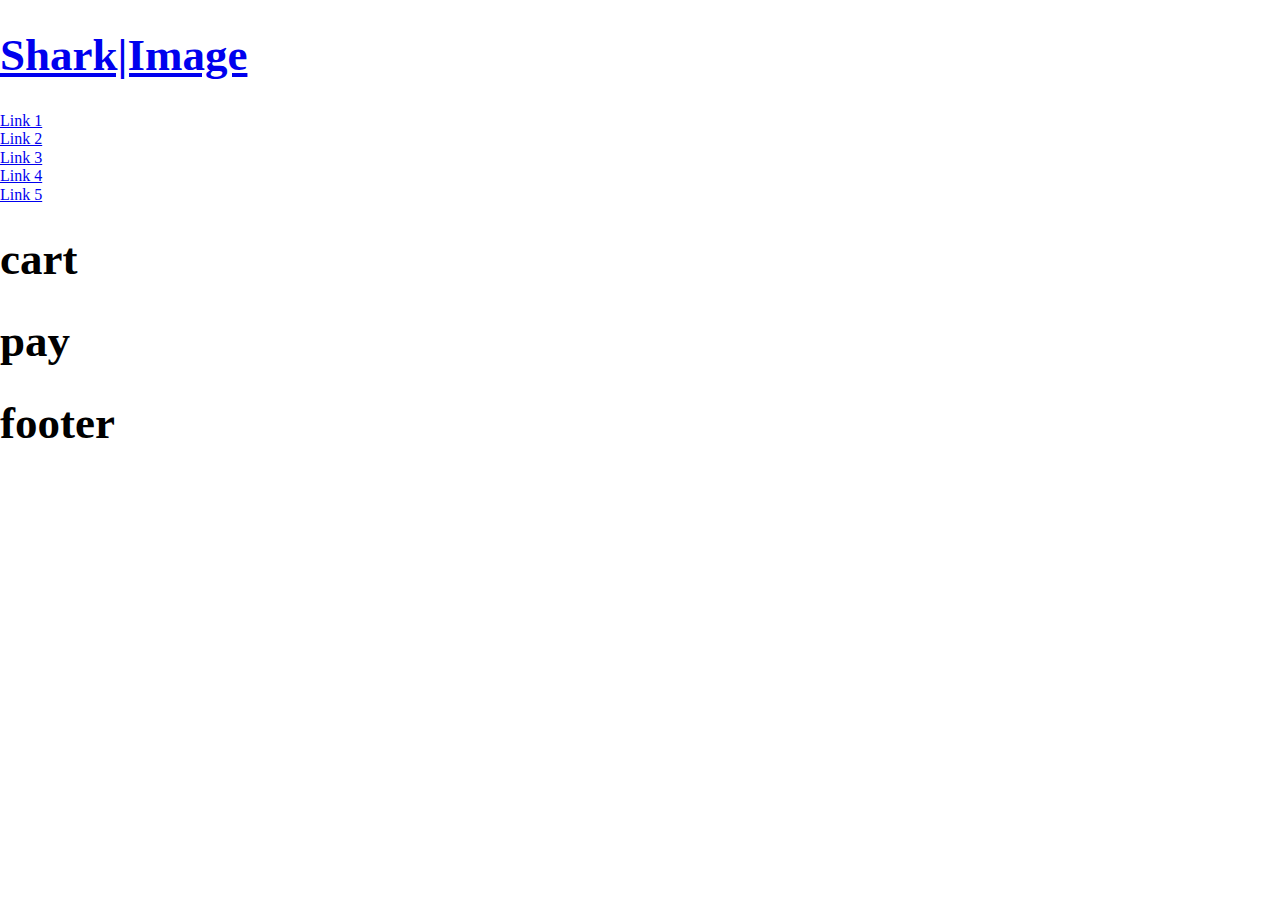
==== deploy/checkout.html @ 397b5312 "worked on nav and minor updates" ====
<!DOCTYPE html>
<html lang="en">
<head>
    <meta charset="UTF-8">
    <meta name="viewport" content="width=device-width, initial-scale=1.0">
    <meta http-equiv="X-UA-Compatible" content="ie=edge">
    <link rel="preconnect" href="https://fonts.googleapis.com">
    <link rel="preconnect" href="https://fonts.gstatic.com" crossorigin>
    <link href="https://fonts.googleapis.com/css2?family=Josefin+Sans:wght@700&display=swap" rel="stylesheet">
    <link rel="stylesheet" href="css/styles.css">
    <title>SharkNinja Vacuum Final</title>
</head>

<body>
    <header>
        <aside id="logo-container">
            <a href="/">
                <h1>Shark|Image</h1>
            </a>
        </aside>
    
        <section id="burger-container">
            <div id="burger-btn">
                <div></div>
                <div></div>
                <div></div>
            </div>
        </section>
    
        <nav id="main-menu">
            <ul >
                <li><a href="#">Link 1</a></li>
                <li><a href="#">Link 2</a></li>
                <li><a href="#">Link 3</a></li>
                <li><a href="#">Link 4</a></li>
                <li><a href="3">Link 5</a></li>
            </ul>
        </nav>
    </header>

    <h1>cart</h1>
    <h1>pay</h1>

    <h1>footer</h1>
    
</body>

</html>
---- deploy/css/styles.css ----
/* =============
    Mixins
============= */
/* ---------------- Media Queries ---------------- */
/* =============
    Variables
============= */
:root {
  --black: #000000;
  --white: #ffffff;
}

/*! normalize.css v8.0.1 | MIT License | github.com/necolas/normalize.css */
/* Document
   ========================================================================== */
/**
 * 1. Correct the line height in all browsers.
 * 2. Prevent adjustments of font size after orientation changes in iOS.
 */
html {
  line-height: 1.15; /* 1 */
  -webkit-text-size-adjust: 100%; /* 2 */
}

/* Sections
   ========================================================================== */
/**
 * Remove the margin in all browsers.
 */
body {
  margin: 0;
}

/**
 * Render the `main` element consistently in IE.
 */
main {
  display: block;
}

/**
 * Correct the font size and margin on `h1` elements within `section` and
 * `article` contexts in Chrome, Firefox, and Safari.
 */
h1 {
  font-size: 2em;
  margin: 0.67em 0;
}

/* Grouping content
   ========================================================================== */
/**
 * 1. Add the correct box sizing in Firefox.
 * 2. Show the overflow in Edge and IE.
 */
hr {
  box-sizing: content-box; /* 1 */
  height: 0; /* 1 */
  overflow: visible; /* 2 */
}

/**
 * 1. Correct the inheritance and scaling of font size in all browsers.
 * 2. Correct the odd `em` font sizing in all browsers.
 */
pre {
  font-family: monospace, monospace; /* 1 */
  font-size: 1em; /* 2 */
}

/* Text-level semantics
   ========================================================================== */
/**
 * Remove the gray background on active links in IE 10.
 */
a {
  background-color: transparent;
}

/**
 * 1. Remove the bottom border in Chrome 57-
 * 2. Add the correct text decoration in Chrome, Edge, IE, Opera, and Safari.
 */
abbr[title] {
  border-bottom: none; /* 1 */
  text-decoration: underline; /* 2 */
  text-decoration: underline dotted; /* 2 */
}

/**
 * Add the correct font weight in Chrome, Edge, and Safari.
 */
b,
strong {
  font-weight: bolder;
}

/**
 * 1. Correct the inheritance and scaling of font size in all browsers.
 * 2. Correct the odd `em` font sizing in all browsers.
 */
code,
kbd,
samp {
  font-family: monospace, monospace; /* 1 */
  font-size: 1em; /* 2 */
}

/**
 * Add the correct font size in all browsers.
 */
small {
  font-size: 80%;
}

/**
 * Prevent `sub` and `sup` elements from affecting the line height in
 * all browsers.
 */
sub,
sup {
  font-size: 75%;
  line-height: 0;
  position: relative;
  vertical-align: baseline;
}

sub {
  bottom: -0.25em;
}

sup {
  top: -0.5em;
}

/* Embedded content
   ========================================================================== */
/**
 * Remove the border on images inside links in IE 10.
 */
img {
  border-style: none;
}

/* Forms
   ========================================================================== */
/**
 * 1. Change the font styles in all browsers.
 * 2. Remove the margin in Firefox and Safari.
 */
button,
input,
optgroup,
select,
textarea {
  font-family: inherit; /* 1 */
  font-size: 100%; /* 1 */
  line-height: 1.15; /* 1 */
  margin: 0; /* 2 */
}

/**
 * Show the overflow in IE.
 * 1. Show the overflow in Edge.
 */
button,
input { /* 1 */
  overflow: visible;
}

/**
 * Remove the inheritance of text transform in Edge, Firefox, and IE.
 * 1. Remove the inheritance of text transform in Firefox.
 */
button,
select { /* 1 */
  text-transform: none;
}

/**
 * Correct the inability to style clickable types in iOS and Safari.
 */
button,
[type=button],
[type=reset],
[type=submit] {
  -webkit-appearance: button;
}

/**
 * Remove the inner border and padding in Firefox.
 */
button::-moz-focus-inner,
[type=button]::-moz-focus-inner,
[type=reset]::-moz-focus-inner,
[type=submit]::-moz-focus-inner {
  border-style: none;
  padding: 0;
}

/**
 * Restore the focus styles unset by the previous rule.
 */
button:-moz-focusring,
[type=button]:-moz-focusring,
[type=reset]:-moz-focusring,
[type=submit]:-moz-focusring {
  outline: 1px dotted ButtonText;
}

/**
 * Correct the padding in Firefox.
 */
fieldset {
  padding: 0.35em 0.75em 0.625em;
}

/**
 * 1. Correct the text wrapping in Edge and IE.
 * 2. Correct the color inheritance from `fieldset` elements in IE.
 * 3. Remove the padding so developers are not caught out when they zero out
 *    `fieldset` elements in all browsers.
 */
legend {
  box-sizing: border-box; /* 1 */
  color: inherit; /* 2 */
  display: table; /* 1 */
  max-width: 100%; /* 1 */
  padding: 0; /* 3 */
  white-space: normal; /* 1 */
}

/**
 * Add the correct vertical alignment in Chrome, Firefox, and Opera.
 */
progress {
  vertical-align: baseline;
}

/**
 * Remove the default vertical scrollbar in IE 10+.
 */
textarea {
  overflow: auto;
}

/**
 * 1. Add the correct box sizing in IE 10.
 * 2. Remove the padding in IE 10.
 */
[type=checkbox],
[type=radio] {
  box-sizing: border-box; /* 1 */
  padding: 0; /* 2 */
}

/**
 * Correct the cursor style of increment and decrement buttons in Chrome.
 */
[type=number]::-webkit-inner-spin-button,
[type=number]::-webkit-outer-spin-button {
  height: auto;
}

/**
 * 1. Correct the odd appearance in Chrome and Safari.
 * 2. Correct the outline style in Safari.
 */
[type=search] {
  -webkit-appearance: textfield; /* 1 */
  outline-offset: -2px; /* 2 */
}

/**
 * Remove the inner padding in Chrome and Safari on macOS.
 */
[type=search]::-webkit-search-decoration {
  -webkit-appearance: none;
}

/**
 * 1. Correct the inability to style clickable types in iOS and Safari.
 * 2. Change font properties to `inherit` in Safari.
 */
::-webkit-file-upload-button {
  -webkit-appearance: button; /* 1 */
  font: inherit; /* 2 */
}

/* Interactive
   ========================================================================== */
/*
 * Add the correct display in Edge, IE 10+, and Firefox.
 */
details {
  display: block;
}

/*
 * Add the correct display in all browsers.
 */
summary {
  display: list-item;
}

/* Misc
   ========================================================================== */
/**
 * Add the correct display in IE 10+.
 */
template {
  display: none;
}

/**
 * Add the correct display in IE 10.
 */
[hidden] {
  display: none;
}

/* =============
    Base
============= */
ul {
  list-style: none;
  padding: 0px;
  margin: 0px;
}

ul#specs li {
  display: flex;
  flex-direction: row;
  gap: 20px;
}

.button {
  background-color: #A55730;
  text-decoration: none;
  align-items: center;
  font-family: "Avenir Next";
  font-style: normal;
  font-weight: 900;
  font-size: 20px;
  color: white;
  padding: 24px 64px;
  display: inline-block;
  margin: 0 auto;
}

/* =============
    Typography
============= */
h1 {
  font-family: "Avenir Next";
  font-size: 27px;
  font-weight: 900;
  letter-spacing: 0em;
  text-align: left;
}
@media (min-width: 1024px) {
  h1 {
    font-family: Avenir Next;
    font-size: 45px;
    font-weight: 900;
    letter-spacing: 0em;
  }
}

h2 {
  font-family: "Avenir Next";
  font-style: normal;
  font-weight: 400;
  font-size: 16px;
}
@media (min-width: 1024px) {
  h2 {
    font-family: "Avenir Next";
    font-style: normal;
    font-weight: 400;
    font-size: 30px;
  }
}

p {
  font-family: "Avenir Next";
  font-style: normal;
  font-weight: 400;
  font-size: 12px;
}
@media (min-width: 1024px) {
  p {
    font-family: "Avenir Next";
    font-style: normal;
    font-weight: 400;
    font-size: 15px;
  }
}

h5 {
  font-family: "Avenir Next";
  font-style: normal;
  font-weight: 900;
  font-size: 8px;
}
@media (min-width: 1024px) {
  h5 {
    font-family: "Avenir Next";
    font-style: normal;
    font-weight: 900;
    font-size: 12px;
  }
}

h4 {
  font-family: "Avenir Next";
  font-style: normal;
  font-size: 12px;
}
@media (min-width: 1024px) {
  h4 {
    font-family: "Avenir Next";
    font-style: normal;
    font-size: 15px;
  }
}

h6 {
  font-family: "Avenir Next";
  font-style: normal;
  font-weight: 900;
  font-size: 11px;
}

/* =============
    Buttons
============= */
a.btn {
  background-color: orange;
  padding: 26px;
}

/* =============
    Forms
============= */
[type=text], [type=password], [type=date], [type=datetime], [type=datetime-local], [type=month], [type=week], [type=email], [type=number], [type=search], [type=tel], [type=time], [type=url], [type=color], textarea {
  box-shadow: none;
}

[type=text]:focus, [type=password]:focus, [type=date]:focus, [type=datetime]:focus, [type=datetime-local]:focus, [type=month]:focus, [type=week]:focus, [type=email]:focus, [type=number]:focus, [type=search]:focus, [type=tel]:focus, [type=time]:focus, [type=url]:focus, [type=color]:focus, textarea:focus {
  box-shadow: none;
}

input[type=text],
input[type=email],
input[type=password],
textarea {
  -webkit-appearance: none;
}

/* =============
    Navigation
============= */
/* =============
    Header
============= */
/* =============
    Footer
============= */
section#hero {
  background-color: #262734;
  color: white;
  position: relative;
}
section#hero img {
  width: 100%;
}
section#hero article {
  padding: 29px 30px;
}
section#hero article button {
  background-color: #D1AA21;
  border: none;
  border-radius: 100px;
  padding: 0px 21px;
}
section#hero article section#pricecard {
  display: flex;
  flex-direction: row;
  gap: 30px;
  margin-bottom: 50px;
}
section#hero article section#pricecard aside {
  background-color: #B0B4B7;
  color: #262734;
  padding: 15px;
}
section#hero article section#pricecard aside h4 {
  margin: 0;
}
section#hero article section#pricecard aside h1 {
  margin-top: 10px;
}
section#hero article div {
  display: flex;
  flex-direction: row;
  gap: 17px;
  align-items: center;
}
section#hero article div img {
  width: auto;
  height: 23px;
}
@media (min-width: 1024px) {
  section#hero article {
    position: absolute;
    top: 0;
    bottom: 0;
    background: rgba(35, 36, 48, 0.93);
    padding: 100px;
    margin: auto;
    display: flex;
    flex-direction: column;
    justify-content: center;
  }
}

section#specs {
  background-color: #262734;
  color: white;
  padding: 35px;
}
section#specs h1 {
  text-align: center;
}
section#specs ul {
  margin-bottom: 50px;
  text-align: center;
}
section#specs ul li {
  color: white;
  display: flex;
  flex-direction: row;
  gap: 20px;
  margin-bottom: 15px;
  justify-content: center;
}
section#specs ul li img {
  display: none;
}
@media (min-width: 1024px) {
  section#specs ul {
    display: grid;
    grid-template-columns: 1fr 1fr;
    margin-bottom: 50px;
  }
  section#specs ul li {
    color: white;
    display: flex;
    flex-direction: row;
    gap: 20px;
    margin-left: 15%;
    margin-right: 15%;
    margin-bottom: 30px;
    justify-content: flex-start;
  }
  section#specs ul li img {
    display: inline;
  }
}

section#features {
  background-color: #dadada;
  color: #262734;
  padding: 30px;
  text-align: center;
  margin-bottom: 0px;
}
section#features h1 {
  text-align: center;
  padding-bottom: 11px;
}
section#features ul li {
  padding-bottom: 35px;
}
section#features ul li p {
  font-family: "Avenir Next";
  font-style: normal;
  font-weight: 700;
  font-size: 13px;
}
@media (min-width: 1024px) {
  section#features ul li p {
    font-family: "Avenir Next";
    font-style: normal;
    font-weight: 700;
    font-size: 18px;
    line-height: 25px;
    text-align: center;
  }
}
@media (min-width: 1024px) {
  section#features {
    padding-top: 150px;
  }
  section#features h1 {
    text-align: center;
    padding-bottom: 50px;
  }
  section#features ul {
    display: grid;
    grid-template-columns: 1fr 1fr 1fr 1fr;
    justify-content: baseline;
    padding-left: 220px;
    padding-right: 220px;
    padding-bottom: 200px;
    column-gap: 55px;
  }
}

section#reviews {
  background-color: #262734;
  padding: 30px;
}
section#reviews h1 {
  color: white;
  text-align: center;
}
section#reviews ul li {
  background-color: #DADADA;
  margin: 74px;
  padding: 24px;
}
section#reviews ul li article {
  display: flex;
  flex-direction: row;
  align-items: center;
  gap: 11px;
}
section#reviews ul li article img {
  width: 59px;
  height: 59px;
}
section#reviews ul li article div * {
  margin: 0px;
}
section#reviews ul li article div h6 {
  padding-bottom: 8px;
}
section#reviews ul li article .button {
  margin: 300px;
}
@media (min-width: 1024px) {
  section#reviews ul {
    display: grid;
    grid-template-columns: 1fr 1fr 1fr;
    margin-left: 5%;
    margin-right: 5%;
    column-gap: 5px;
  }
  section#reviews ul li {
    margin: 40px;
  }
}
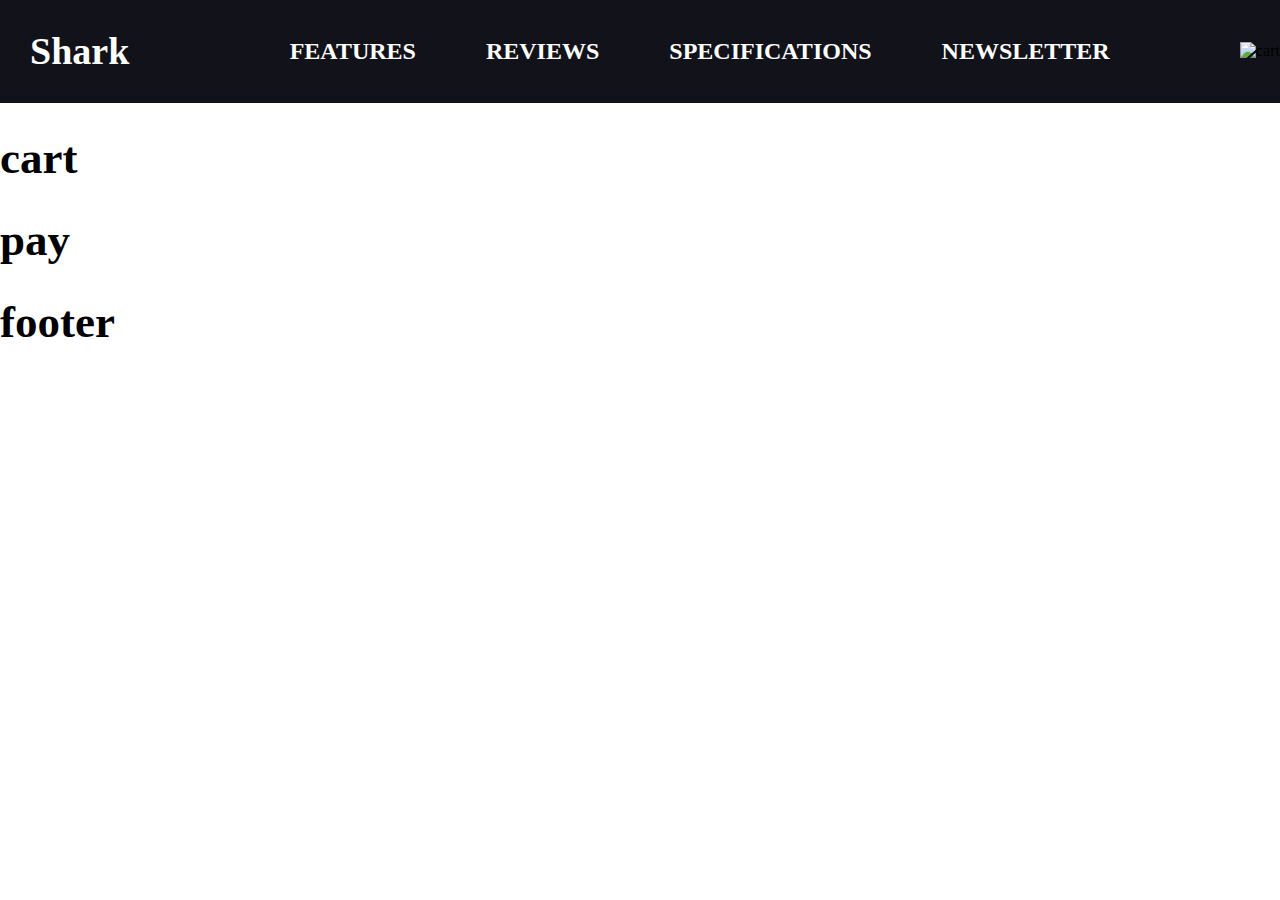
==== commit 59468d49: "added navigation and fixed buttons" ====
--- a/deploy/checkout.html
+++ b/deploy/checkout.html
@@ -13,35 +13,44 @@
 
 <body>
     <header>
-        <aside id="logo-container">
-            <a href="/">
-                <h1>Shark|Image</h1>
-            </a>
-        </aside>
-    
+        
         <section id="burger-container">
-            <div id="burger-btn">
+            <div id="burger-btn"> 
                 <div></div>
                 <div></div>
                 <div></div>
             </div>
         </section>
     
+        <aside id="logo-container">
+            <a href="/">
+                <h1>Shark</h1>
+            </a>
+        </aside>
+    
+        
+    
         <nav id="main-menu">
             <ul >
-                <li><a href="#">Link 1</a></li>
-                <li><a href="#">Link 2</a></li>
-                <li><a href="#">Link 3</a></li>
-                <li><a href="#">Link 4</a></li>
-                <li><a href="3">Link 5</a></li>
+                <li><a href="#">FEATURES</a></li>
+                <li><a href="#">REVIEWS</a></li>
+                <li><a href="#">SPECIFICATIONS</a></li>
+                <li><a href="#">NEWSLETTER</a></li>
             </ul>
         </nav>
+    
+        <div>
+            <img src="" alt="cart">
+        </div>
     </header>
 
     <h1>cart</h1>
     <h1>pay</h1>
 
     <h1>footer</h1>
+
+    <script src="js/scripts-min.js"></script>
+
     
 </body>
 
--- a/deploy/css/styles.css
+++ b/deploy/css/styles.css
@@ -335,9 +335,11 @@
 }
 
 .button {
+  display: flex;
+  flex-direction: row;
+  justify-content: center;
   background-color: #A55730;
   text-decoration: none;
-  align-items: center;
   font-family: "Avenir Next";
   font-style: normal;
   font-weight: 900;
@@ -458,9 +460,105 @@
   -webkit-appearance: none;
 }
 
-/* =============
-    Navigation
-============= */
+header {
+  display: flex;
+  align-items: center;
+  justify-content: space-between;
+  padding-top: 0px;
+  padding-bottom: 0px;
+  background-color: #12131A;
+}
+header aside#logo-container a {
+  text-decoration: none;
+}
+header aside#logo-container a h1 {
+  font-family: "Avenir Next";
+  font-style: normal;
+  font-weight: 900;
+  font-size: 38px;
+  line-height: 52px;
+  text-decoration: none;
+  color: white;
+  padding-right: 30px;
+}
+@media (min-width: 1024px) {
+  header aside#logo-container h1 {
+    font-family: "Avenir Next";
+    font-style: normal;
+    font-weight: 900;
+    font-size: 45px;
+    line-height: 61px;
+    color: white;
+    padding-left: 30px;
+  }
+}
+header #burger-btn {
+  display: flex;
+  flex-direction: column;
+  gap: 10px;
+  position: relative;
+}
+header #burger-btn div {
+  height: 6px;
+  width: 30px;
+  background: white;
+  padding-left: 30px;
+}
+header #burger-container {
+  display: block;
+  position: relative;
+  z-index: 4;
+  padding-left: 30px;
+}
+@media (min-width: 1024px) {
+  header #burger-container {
+    display: none;
+  }
+}
+header #main-menu ul {
+  display: flex;
+  flex-direction: column;
+  align-items: center;
+  gap: 70px;
+}
+header #main-menu ul li a {
+  font-family: "Avenir Next";
+  font-style: normal;
+  font-weight: 700;
+  font-size: 24px;
+  line-height: 33px;
+  color: white;
+  text-decoration: none;
+}
+@media only screen and (max-width: 1024px) {
+  header #main-menu {
+    background-color: #12131A;
+    transition: 0.3s;
+    height: 100vw;
+    width: 80%;
+    position: absolute;
+    top: 0;
+    z-index: 3;
+    left: -100%;
+    padding-top: 100px;
+  }
+  header #main-menu.show-menu {
+    left: 0;
+    transition: 0.3s;
+  }
+}
+@media (min-width: 1024px) {
+  header #main-menu {
+    display: inline;
+    position: relative;
+    height: auto;
+  }
+  header #main-menu ul {
+    display: flex;
+    flex-direction: row;
+  }
+}
+
 /* =============
     Header
 ============= */
@@ -574,7 +672,6 @@
   color: #262734;
   padding: 30px;
   text-align: center;
-  margin-bottom: 0px;
 }
 section#features h1 {
   text-align: center;
@@ -621,10 +718,14 @@
 section#reviews {
   background-color: #262734;
   padding: 30px;
+  text-align: center;
 }
 section#reviews h1 {
   color: white;
   text-align: center;
+}
+section#reviews ul {
+  text-align: left;
 }
 section#reviews ul li {
   background-color: #DADADA;
@@ -646,9 +747,6 @@
 }
 section#reviews ul li article div h6 {
   padding-bottom: 8px;
-}
-section#reviews ul li article .button {
-  margin: 300px;
 }
 @media (min-width: 1024px) {
   section#reviews ul {
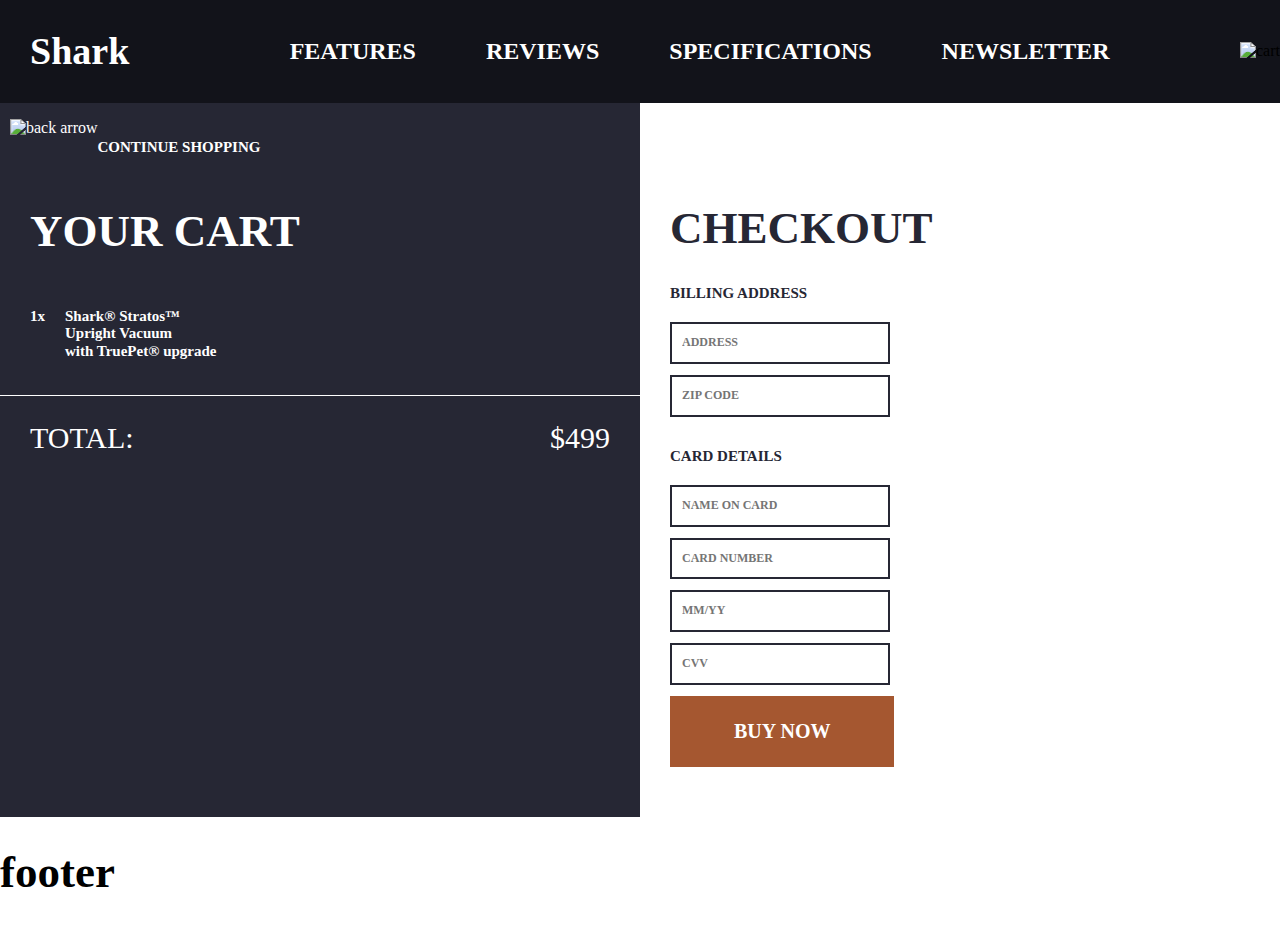
==== commit e3618da9: "edits to checkout page" ====
--- a/deploy/checkout.html
+++ b/deploy/checkout.html
@@ -40,12 +40,83 @@
         </nav>
     
         <div>
-            <img src="" alt="cart">
+            <img src="/Users/lisahamilton/Documents/GitHub/web-3-final/deploy/img/final images/desktop icons/shopping cart.png" alt="cart">
         </div>
     </header>
 
-    <h1>cart</h1>
-    <h1>pay</h1>
+    <section id="checkout">
+        <section id="cart">
+            <aside>
+                <img src="/Users/lisahamilton/Documents/GitHub/web-3-final/deploy/img/final images/desktop icons/angle-left-solid.png" alt="back arrow">
+                <h4>CONTINUE SHOPPING</h4>
+            </aside>
+    
+            <H1>YOUR CART</H1>
+    
+            <article>
+                <div id="item">
+                    <h4>1x</h4>
+                    <h4>Shark® Stratos™ <br> Upright Vacuum <br> with TruePet® upgrade</h4>
+                </div>
+    
+                <div id="total">
+                    <h2>TOTAL:</h2>
+                    <h2>$499</h2>
+                </div>
+    
+            </article>
+    
+        </section>
+    
+        <section id="card">
+            <h1>CHECKOUT</h1>
+    
+            <form action="">
+                <h4>BILLING ADDRESS</h4>
+                <label for="address"></label>
+                <input type="text" name="address" placeholder="ADDRESS">
+    
+            </form>
+            <form action="">
+                <label for="zip code"></label>
+                <input type="text" name="zipcode" placeholder="ZIP CODE">
+            </form>
+    
+            <form action="">
+                <h4>CARD DETAILS</h4>
+                <label for="name"></label>
+                <input type="text" name="name" placeholder="NAME ON CARD">
+    
+            </form>
+    
+            <form action="">
+                <label for="card number"></label>
+                <input type="text" name="card number" placeholder="CARD NUMBER">
+            </form>
+            <form action="">
+                <label for="date"></label>
+                <input type="text" name="date" placeholder="MM/YY">
+            </form>
+            <form action="">
+                <label for="CVV"></label>
+                <input type="text" name="CVV" placeholder="CVV">
+            </form>
+    
+            <a class="button" href="checkout.html">BUY NOW</a>
+    
+        </section>
+    
+    
+    
+    
+    
+    
+    
+    
+    
+    
+    
+    </section>
 
     <h1>footer</h1>
 
--- a/deploy/css/styles.css
+++ b/deploy/css/styles.css
@@ -491,6 +491,9 @@
     color: white;
     padding-left: 30px;
   }
+}
+header aside#logo-container div {
+  padding-right: 30px;
 }
 header #burger-btn {
   display: flex;
@@ -760,3 +763,88 @@
     margin: 40px;
   }
 }
+
+section#checkout section#cart {
+  background-color: #262734;
+  color: white;
+}
+section#checkout section#cart aside {
+  display: flex;
+  flex-direction: row;
+  padding-left: 10px;
+  padding-top: 16px;
+}
+section#checkout section#cart h1 {
+  padding-left: 30px;
+}
+section#checkout section#cart article div#item {
+  padding-left: 30px;
+  display: flex;
+  flex-direction: row;
+  gap: 20px;
+  padding-bottom: 15px;
+}
+section#checkout section#cart article div#total {
+  padding-left: 30px;
+  display: flex;
+  flex-direction: row;
+  gap: 20px;
+  border-top: 0.5mm solid;
+  padding-bottom: 30px;
+  padding-right: 30px;
+  justify-content: space-between;
+}
+section#checkout section#card {
+  padding-left: 30px;
+  padding-bottom: 50px;
+  padding-top: 30px;
+}
+section#checkout section#card h1 {
+  color: #262734;
+}
+section#checkout section#card form {
+  padding-bottom: 11px;
+}
+section#checkout section#card form h4 {
+  color: #262734;
+}
+section#checkout section#card form input {
+  font-family: "Avenir Next";
+  font-style: normal;
+  font-weight: 900;
+  font-size: 12px;
+  color: #262734;
+  width: auto;
+  padding: 12px 50px 12px 10px;
+  border: 2px solid #262734;
+}
+@media (min-width: 1024px) {
+  section#checkout {
+    display: grid;
+    grid-template-columns: 1fr 1fr;
+  }
+  section#checkout section#card {
+    padding-left: 30px;
+    padding-bottom: 50px;
+    padding-top: 70px;
+    align-content: center;
+  }
+  section#checkout section#card h1 {
+    color: #262734;
+  }
+  section#checkout section#card form {
+    padding-bottom: 11px;
+  }
+  section#checkout section#card form h4 {
+    color: #262734;
+  }
+  section#checkout section#card form input {
+    font-family: "Avenir Next";
+    font-style: normal;
+    font-weight: 900;
+    font-size: 12px;
+    color: #262734;
+    padding: 12px 50px 12px 10px;
+    border: 2px solid #262734;
+  }
+}
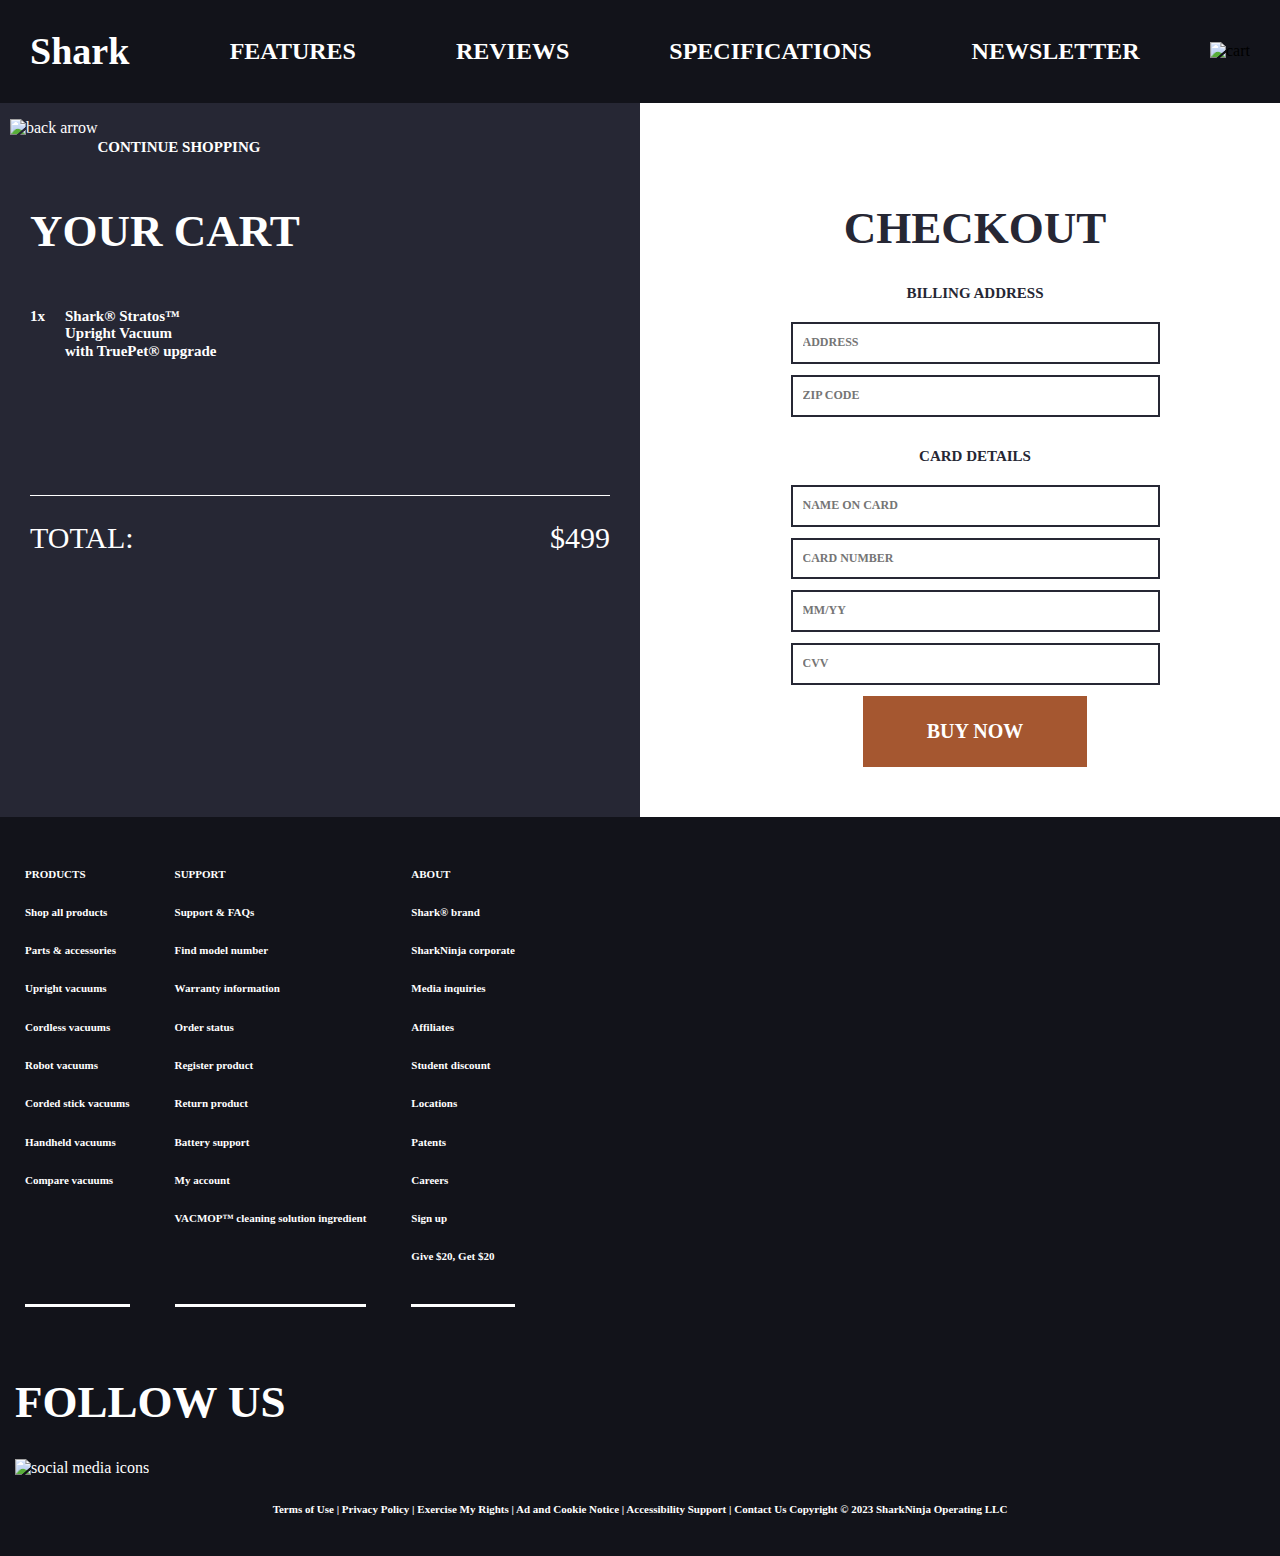
==== commit 3c1f077d: "final edits, added footer and thankyu page" ====
--- a/deploy/checkout.html
+++ b/deploy/checkout.html
@@ -118,7 +118,117 @@
     
     </section>
 
-    <h1>footer</h1>
+    <section id="footer">
+    
+        <div>
+           <ul>
+                <h6>PRODUCTS</h6>
+                <li>
+                    <h6>Shop all products</h6>
+                </li>
+                <li>
+                    <h6>Parts & accessories</h6>
+                </li>
+                <li>
+                    <h6>Upright vacuums</h6>
+                </li>
+                <li>
+                    <h6>Cordless vacuums</h6>
+                </li>
+                <li>
+                    <h6>Robot vacuums</h6>
+                </li>
+                <li>
+                    <h6>Corded stick vacuums</h6>
+                </li>
+                <li>
+                    <h6>Handheld vacuums</h6>
+                </li>
+                <li>
+                    <h6>Compare vacuums</h6>
+                </li>
+           </ul>
+    
+    
+            <ul>
+                <h6>SUPPORT</h6>
+                <li>
+                    <h6>Support & FAQs</h6>
+                </li>
+                <li>
+                    <h6>Find model number</h6>
+                </li>
+                <li>
+                    <h6>Warranty information</h6>
+                </li>
+                <li>
+                    <h6>Order status</h6>
+                </li>
+                <li>
+                    <h6>Register product</h6>
+                </li>
+                <li>
+                    <h6>Return product</h6>
+                </li>
+                <li>
+                    <h6>Battery support</h6>
+                </li>
+                <li>
+                    <h6>My account</h6>
+                </li>
+                <li>
+                    <h6>VACMOP™ cleaning solution ingredient</h6>
+                </li>
+            </ul>
+             
+            <ul>
+                <h6>ABOUT</h6>
+                <li>
+                    <h6>Shark® brand</h6>
+                </li>
+                <li>
+                    <h6>SharkNinja corporate</h6>
+                </li>
+                <li>
+                    <h6>Media inquiries</h6>
+                </li>
+                <li>
+                    <h6>Affiliates</h6>
+                </li>
+                <li>
+                    <h6>Student discount</h6>
+                </li>
+                <li>
+                    <h6>Locations</h6>
+                </li>
+                <li>
+                    <h6>Patents</h6>
+                </li>
+                <li>
+                    <h6>Careers</h6>
+                </li>
+                <li>
+                    <h6>Sign up</h6>
+                </li>
+                <li>
+                    <h6>Give $20, Get $20</h6>
+                </li>
+    
+             </ul>
+    
+        </div>
+    
+        <aside>
+            <H1>FOLLOW US</H1>
+            <img src="/Users/lisahamilton/Documents/GitHub/web-3-final/deploy/img/final images/hero images/HIFI/HIFI/PRODUCT/Mask group.png" alt="social media icons">
+            <h6>Terms of Use | Privacy Policy | Exercise My Rights | Ad and Cookie Notice | Accessibility Support | Contact Us
+                Copyright © 2023 SharkNinja Operating LLC </h6>
+    
+    
+    
+    
+        </aside>
+    </section>
 
     <script src="js/scripts-min.js"></script>
 
--- a/deploy/css/styles.css
+++ b/deploy/css/styles.css
@@ -418,6 +418,7 @@
   font-family: "Avenir Next";
   font-style: normal;
   font-size: 12px;
+  margin: none;
 }
 @media (min-width: 1024px) {
   h4 {
@@ -467,6 +468,7 @@
   padding-top: 0px;
   padding-bottom: 0px;
   background-color: #12131A;
+  padding-right: 30px;
 }
 header aside#logo-container a {
   text-decoration: none;
@@ -492,9 +494,6 @@
     padding-left: 30px;
   }
 }
-header aside#logo-container div {
-  padding-right: 30px;
-}
 header #burger-btn {
   display: flex;
   flex-direction: column;
@@ -507,6 +506,20 @@
   background: white;
   padding-left: 30px;
 }
+header #burger-btn.open div {
+  transition: 0.3s;
+}
+header #burger-btn.open div:first-child {
+  transform: rotate(31deg);
+  transform-origin: bottom left;
+}
+header #burger-btn.open div:nth-child(2) {
+  opacity: 0;
+}
+header #burger-btn.open div:last-child {
+  transform-origin: top left;
+  transform: rotate(-31deg);
+}
 header #burger-container {
   display: block;
   position: relative;
@@ -522,7 +535,8 @@
   display: flex;
   flex-direction: column;
   align-items: center;
-  gap: 70px;
+  justify-items: stretch;
+  gap: 100px;
 }
 header #main-menu ul li a {
   font-family: "Avenir Next";
@@ -565,9 +579,35 @@
 /* =============
     Header
 ============= */
-/* =============
-    Footer
-============= */
+section#footer div {
+  background-color: #12131A;
+  color: white;
+  margin-top: 0px;
+  padding: 25px;
+}
+section#footer div ul {
+  padding-bottom: 15px;
+  border-bottom: solid white;
+  text-align: left;
+}
+@media (min-width: 1024px) {
+  section#footer div {
+    display: flex;
+    flex-direction: row;
+    gap: 45px;
+  }
+}
+section#footer aside {
+  background-color: #12131A;
+  color: white;
+  padding: 15px;
+}
+@media (min-width: 1024px) {
+  section#footer aside h6 {
+    text-align: center;
+  }
+}
+
 section#hero {
   background-color: #262734;
   color: white;
@@ -592,6 +632,9 @@
   margin-bottom: 50px;
 }
 section#hero article section#pricecard aside {
+  display: flex;
+  flex-direction: column;
+  justify-content: space-between;
   background-color: #B0B4B7;
   color: #262734;
   padding: 15px;
@@ -600,7 +643,7 @@
   margin: 0;
 }
 section#hero article section#pricecard aside h1 {
-  margin-top: 10px;
+  margin-right: 15px;
 }
 section#hero article div {
   display: flex;
@@ -782,25 +825,26 @@
   display: flex;
   flex-direction: row;
   gap: 20px;
-  padding-bottom: 15px;
+  padding-bottom: 115px;
 }
 section#checkout section#cart article div#total {
-  padding-left: 30px;
+  margin-left: 30px;
   display: flex;
   flex-direction: row;
   gap: 20px;
   border-top: 0.5mm solid;
   padding-bottom: 30px;
-  padding-right: 30px;
+  margin-right: 30px;
   justify-content: space-between;
 }
 section#checkout section#card {
-  padding-left: 30px;
   padding-bottom: 50px;
   padding-top: 30px;
+  text-align: center;
 }
 section#checkout section#card h1 {
   color: #262734;
+  text-align: center;
 }
 section#checkout section#card form {
   padding-bottom: 11px;
@@ -814,7 +858,7 @@
   font-weight: 900;
   font-size: 12px;
   color: #262734;
-  width: auto;
+  width: 50%;
   padding: 12px 50px 12px 10px;
   border: 2px solid #262734;
 }
@@ -827,10 +871,28 @@
     padding-left: 30px;
     padding-bottom: 50px;
     padding-top: 70px;
-    align-content: center;
+    text-align: center;
   }
   section#checkout section#card h1 {
     color: #262734;
+    text-align: center;
+  }
+  section#checkout section#card article div#item {
+    padding-left: 30px;
+    display: flex;
+    flex-direction: row;
+    gap: 20px;
+    padding-bottom: 150px;
+  }
+  section#checkout section#card article div#total {
+    padding-left: 30px;
+    display: flex;
+    flex-direction: row;
+    gap: 20px;
+    border-top: 0.5mm solid;
+    padding-bottom: 30px;
+    margin-right: 30px;
+    justify-content: space-between;
   }
   section#checkout section#card form {
     padding-bottom: 11px;
@@ -848,3 +910,19 @@
     border: 2px solid #262734;
   }
 }
+
+section#thankyou {
+  background-color: #262734;
+  color: white;
+  text-align: center;
+  padding-top: 300px;
+  padding-bottom: 300px;
+}
+section#thankyou h1 {
+  text-align: center;
+}
+section#thankyou a {
+  margin: 55px;
+  padding-left: 25px;
+  padding-right: 25px;
+}
